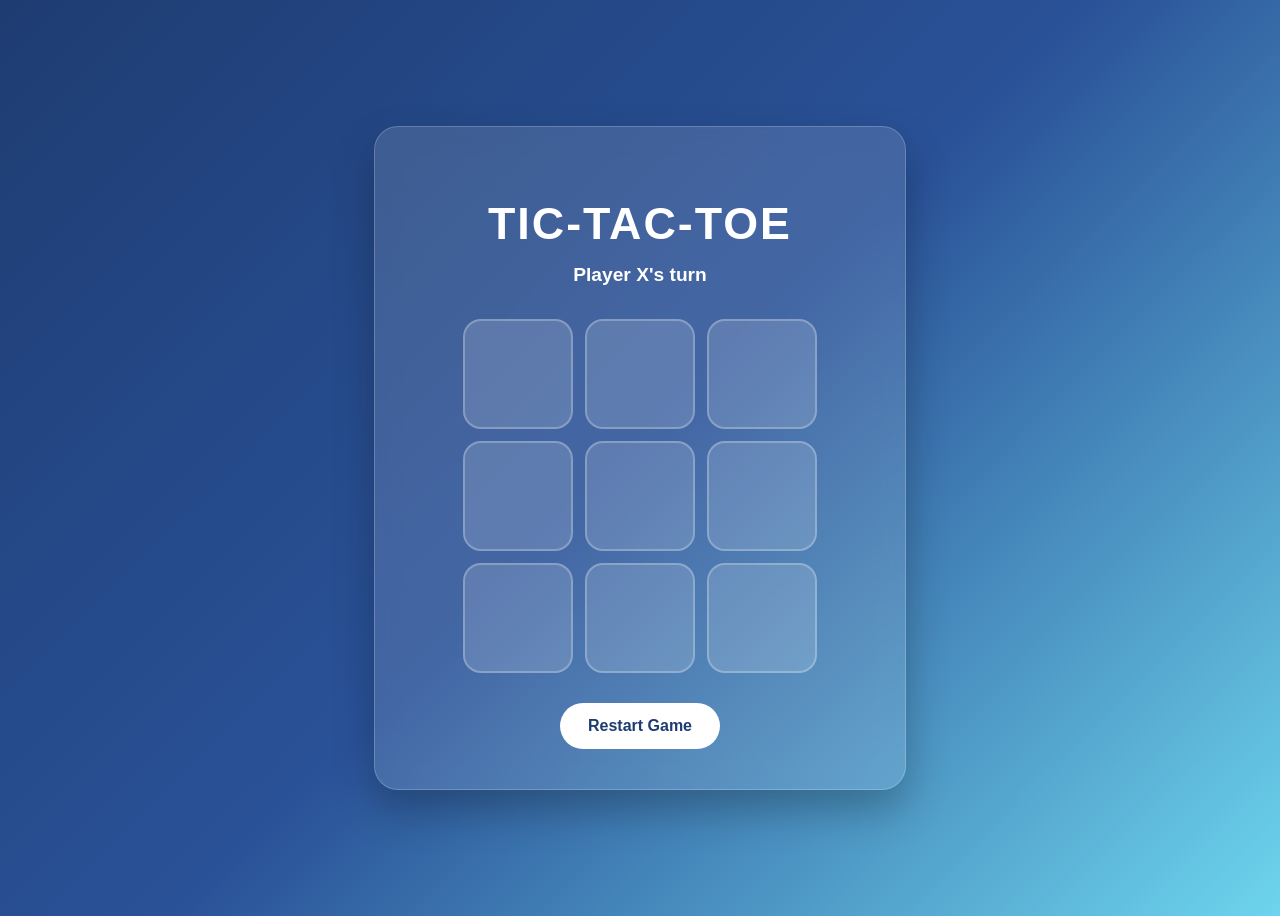
==== index.html @ b7440c5f "Add files via upload" ====
<!-- Randy Nunez -->
<!DOCTYPE html>
<html lang="en">
<head>
    <meta charset="UTF-8">
    <meta name="viewport" content="width=device-width, initial-scale=1.0">
    <title>Randy Nunez - Tic-Tac-Toe Version 1</title>
    <link rel="stylesheet" href="style.css">
</head>
<body>

    <div class="container">
        <h1>Tic-Tac-Toe</h1>

        <div id="status">Player X's turn</div>

        <div id="board">
            <div class="cell" data-index="0"></div>
            <div class="cell" data-index="1"></div>
            <div class="cell" data-index="2"></div>
            <div class="cell" data-index="3"></div>
            <div class="cell" data-index="4"></div>
            <div class="cell" data-index="5"></div>
            <div class="cell" data-index="6"></div>
            <div class="cell" data-index="7"></div>
            <div class="cell" data-index="8"></div>
        </div>

        <button id="restart">Restart Game</button>
    </div>

    <script src="script.js"></script>

</body>
</html>
---- style.css ----
```css
/* Randy Nunez */
* {
    margin: 0;
    padding: 0;
    box-sizing: border-box;
}

body {
    min-height: 100vh;
    display: flex;
    justify-content: center;
    align-items: center;
    font-family: Arial, Helvetica, sans-serif;
    background: linear-gradient(135deg, #1e3c72, #2a5298, #6dd5ed);
    color: #ffffff;
}

.container {
    width: 100%;
    max-width: 450px;
    text-align: center;
    padding: 40px;
    background: rgba(255, 255, 255, 0.12);
    backdrop-filter: blur(12px);
    border: 1px solid rgba(255, 255, 255, 0.2);
    border-radius: 24px;
    box-shadow: 0 20px 40px rgba(0, 0, 0, 0.25);
}

h1 {
    font-size: 2.8rem;
    margin-bottom: 15px;
    letter-spacing: 2px;
    text-transform: uppercase;
}

#status {
    margin-bottom: 25px;
    font-size: 1.2rem;
    font-weight: 600;
    min-height: 30px;
}

#board {
    display: grid;
    grid-template-columns: repeat(3, 110px);
    grid-template-rows: repeat(3, 110px);
    gap: 12px;
    justify-content: center;
    margin-bottom: 30px;
}

.cell {
    display: flex;
    justify-content: center;
    align-items: center;
    font-size: 3.5rem;
    font-weight: bold;
    border-radius: 18px;
    cursor: pointer;
    user-select: none;
    background: rgba(255, 255, 255, 0.15);
    border: 2px solid rgba(255, 255, 255, 0.25);
    transition: transform 0.2s ease, background-color 0.2s ease, box-shadow 0.2s ease;
}

    .cell:hover {
        transform: translateY(-4px);
        background: rgba(255, 255, 255, 0.22);
        box-shadow: 0 10px 20px rgba(0, 0, 0, 0.2);
    }

    .cell:active {
        transform: scale(0.96);
    }

#restart {
    padding: 14px 28px;
    font-size: 1rem;
    font-weight: 700;
    color: #1e3c72;
    background: #ffffff;
    border: none;
    border-radius: 999px;
    cursor: pointer;
    transition: transform 0.2s ease, box-shadow 0.2s ease;
}

    #restart:hover {
        transform: translateY(-2px);
        box-shadow: 0 10px 20px rgba(0, 0, 0, 0.25);
    }

    #restart:active {
        transform: scale(0.97);
    }
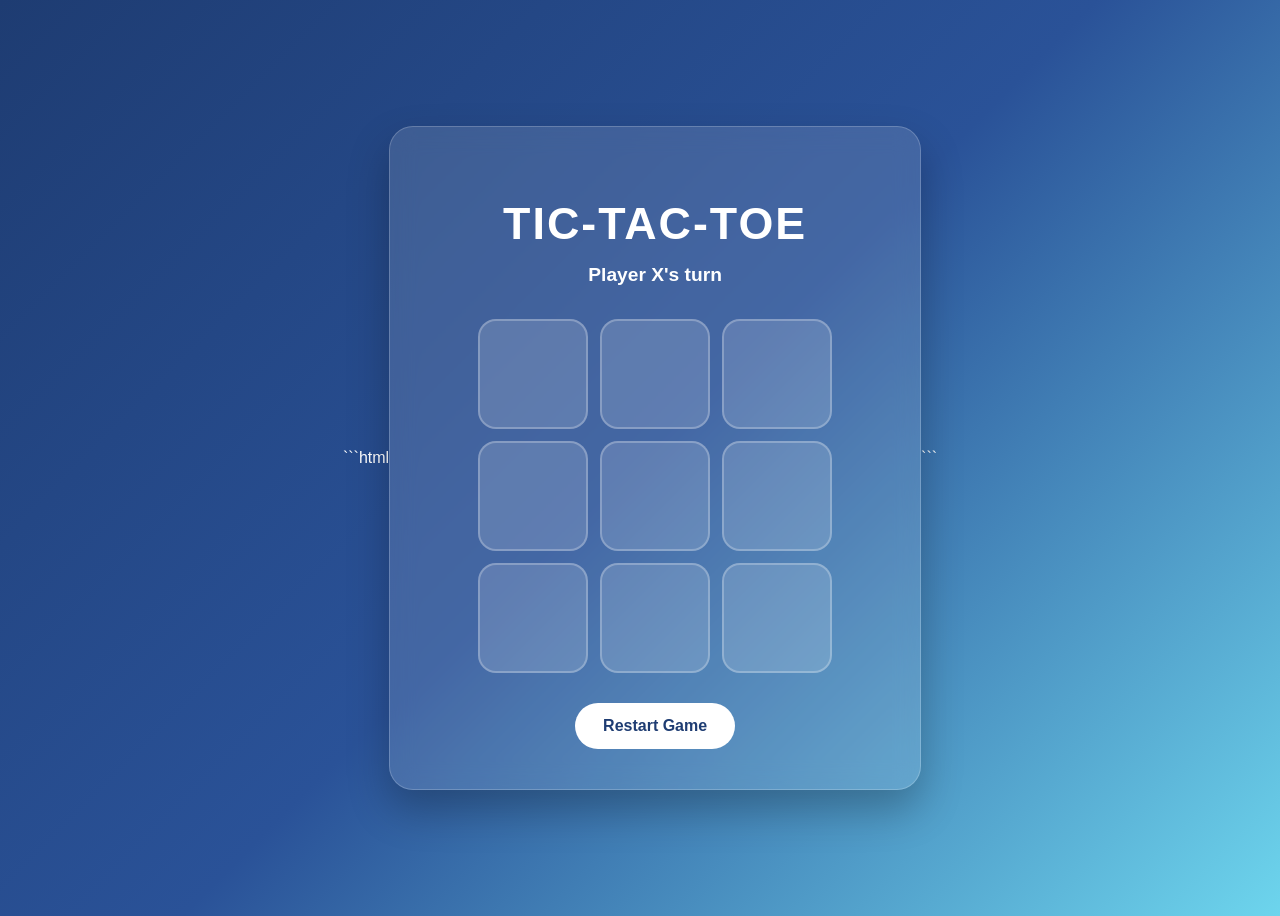
==== commit f5356753: "Update index.html" ====
--- a/index.html
+++ b/index.html
@@ -1,3 +1,4 @@
+```html
 <!-- Randy Nunez -->
 <!DOCTYPE html>
 <html lang="en">
@@ -33,4 +34,4 @@
 
 </body>
 </html>
-
+```
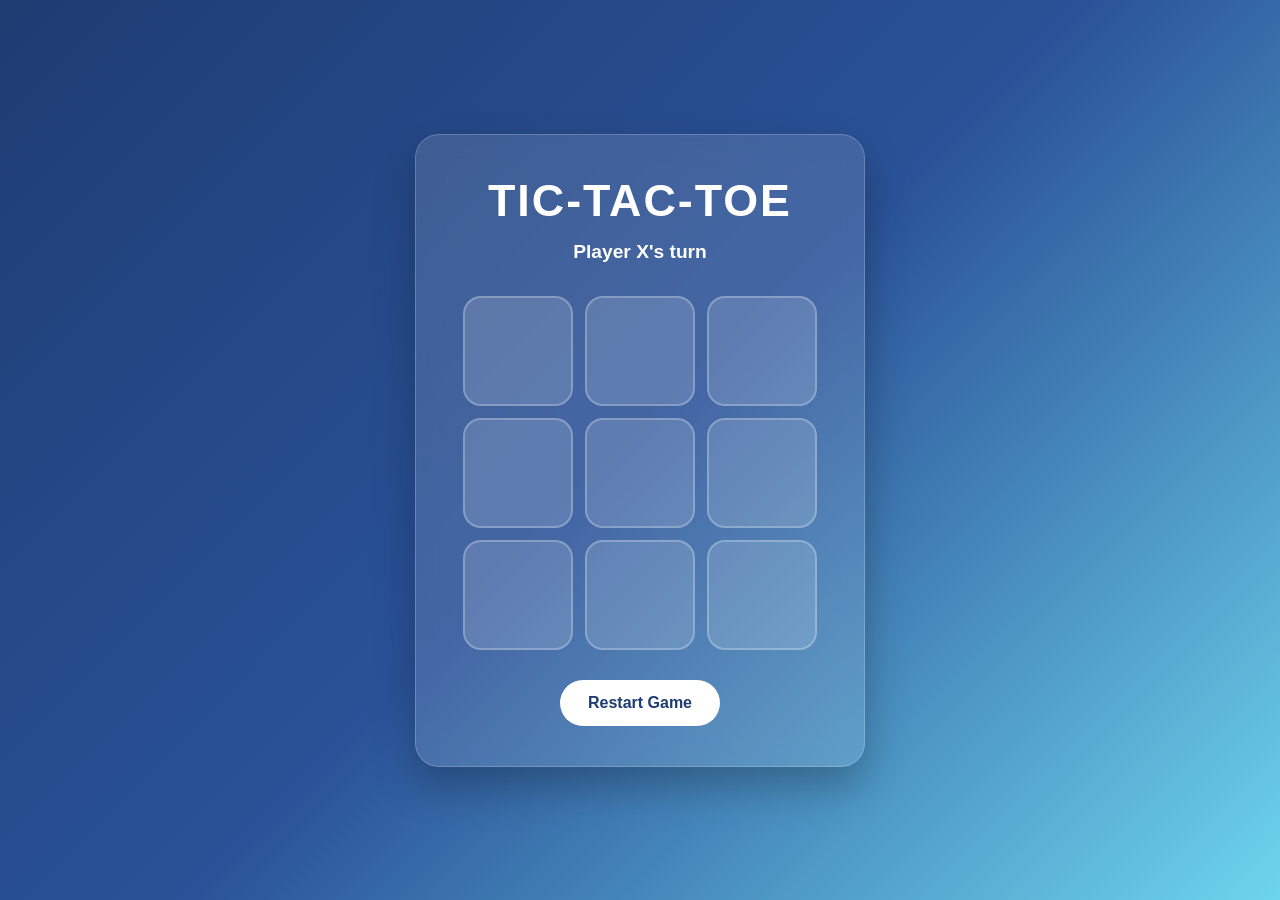
==== commit 61bdcf79: "Update index.html" ====
--- a/index.html
+++ b/index.html
@@ -1,4 +1,4 @@
-```html
+
 <!-- Randy Nunez -->
 <!DOCTYPE html>
 <html lang="en">
@@ -34,4 +34,4 @@
 
 </body>
 </html>
-```
+
--- a/style.css
+++ b/style.css
@@ -1,4 +1,4 @@
-```css
+
 /* Randy Nunez */
 * {
     margin: 0;
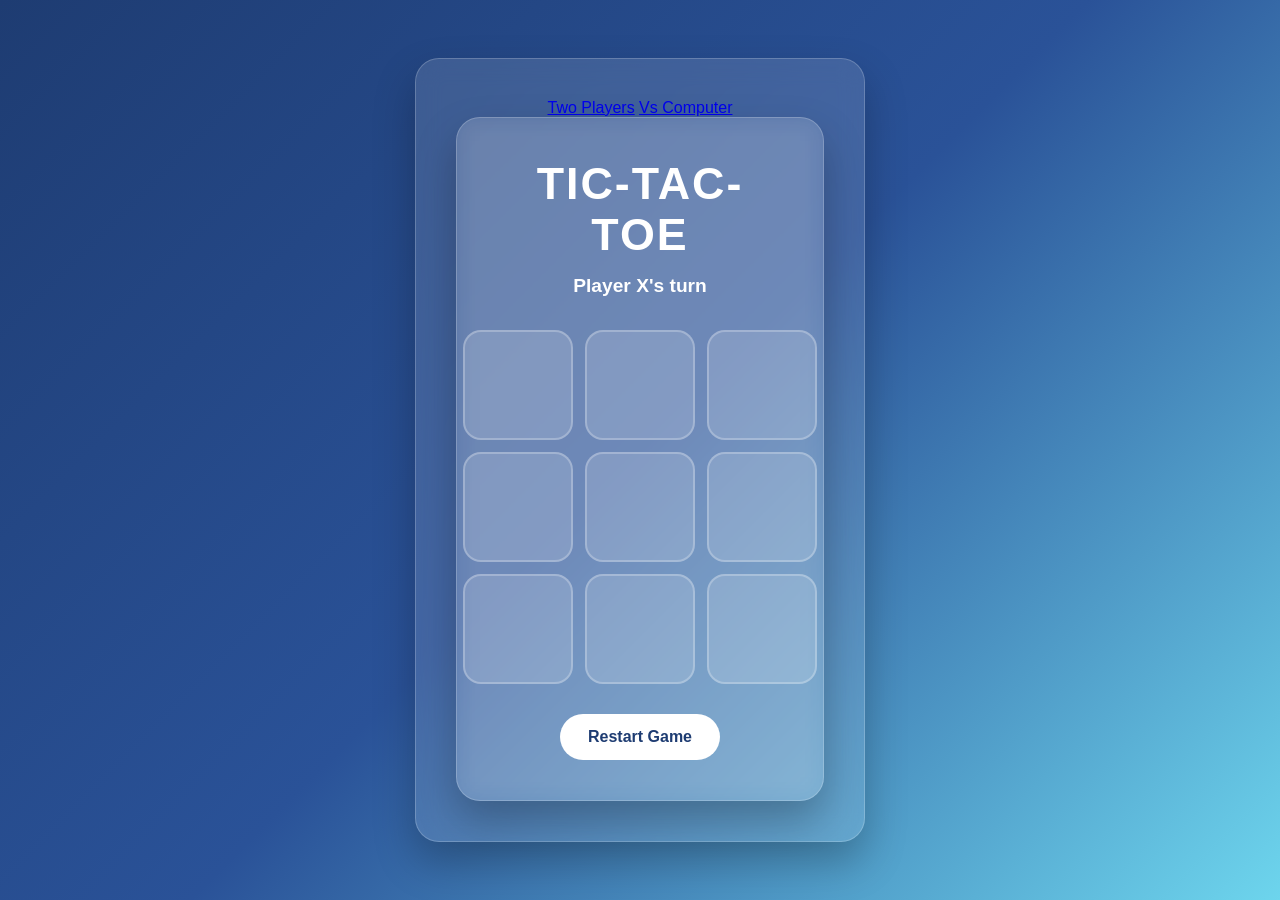
==== commit dfcd126e: "Update index.html" ====
--- a/index.html
+++ b/index.html
@@ -11,26 +11,32 @@
 <body>
 
     <div class="container">
-        <h1>Tic-Tac-Toe</h1>
+        <nav>
+            <a href="index.html">Two Players</a>
+            <a href="problem2.html">Vs Computer</a>
+        </nav>
 
-        <div id="status">Player X's turn</div>
+        <div class="container">
+            <h1>Tic-Tac-Toe</h1>
 
-        <div id="board">
-            <div class="cell" data-index="0"></div>
-            <div class="cell" data-index="1"></div>
-            <div class="cell" data-index="2"></div>
-            <div class="cell" data-index="3"></div>
-            <div class="cell" data-index="4"></div>
-            <div class="cell" data-index="5"></div>
-            <div class="cell" data-index="6"></div>
-            <div class="cell" data-index="7"></div>
-            <div class="cell" data-index="8"></div>
+            <div id="status">Player X's turn</div>
+
+            <div id="board">
+                <div class="cell" data-index="0"></div>
+                <div class="cell" data-index="1"></div>
+                <div class="cell" data-index="2"></div>
+                <div class="cell" data-index="3"></div>
+                <div class="cell" data-index="4"></div>
+                <div class="cell" data-index="5"></div>
+                <div class="cell" data-index="6"></div>
+                <div class="cell" data-index="7"></div>
+                <div class="cell" data-index="8"></div>
+            </div>
+
+            <button id="restart">Restart Game</button>
         </div>
 
-        <button id="restart">Restart Game</button>
-    </div>
-
-    <script src="script.js"></script>
+        <script src="script.js"></script>
 
 </body>
 </html>
